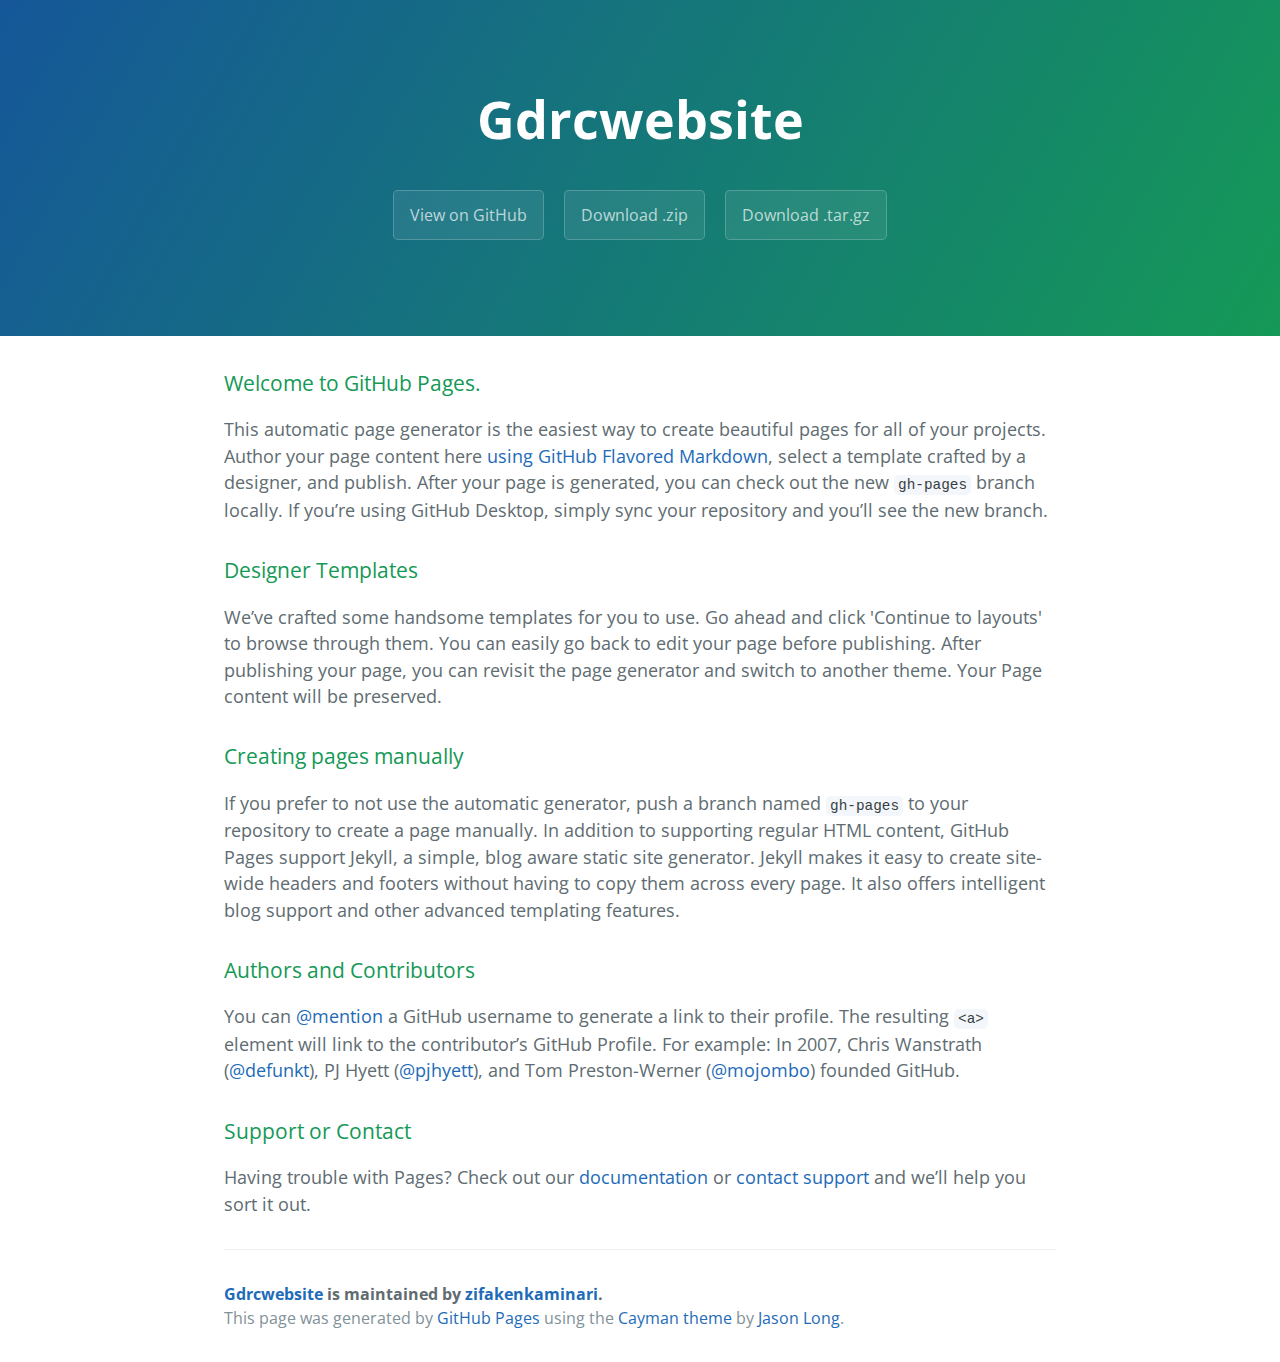
==== index.html @ 6f97b133 "Create gh-pages branch via GitHub" ====
<!DOCTYPE html>
<html lang="en-us">
  <head>
    <meta charset="UTF-8">
    <title>Gdrcwebsite by zifakenkaminari</title>
    <meta name="viewport" content="width=device-width, initial-scale=1">
    <link rel="stylesheet" type="text/css" href="stylesheets/normalize.css" media="screen">
    <link href='https://fonts.googleapis.com/css?family=Open+Sans:400,700' rel='stylesheet' type='text/css'>
    <link rel="stylesheet" type="text/css" href="stylesheets/stylesheet.css" media="screen">
    <link rel="stylesheet" type="text/css" href="stylesheets/github-light.css" media="screen">
  </head>
  <body>
    <section class="page-header">
      <h1 class="project-name">Gdrcwebsite</h1>
      <h2 class="project-tagline"></h2>
      <a href="https://github.com/zifakenkaminari/GDRCwebsite" class="btn">View on GitHub</a>
      <a href="https://github.com/zifakenkaminari/GDRCwebsite/zipball/master" class="btn">Download .zip</a>
      <a href="https://github.com/zifakenkaminari/GDRCwebsite/tarball/master" class="btn">Download .tar.gz</a>
    </section>

    <section class="main-content">
      <h3>
<a id="welcome-to-github-pages" class="anchor" href="#welcome-to-github-pages" aria-hidden="true"><span aria-hidden="true" class="octicon octicon-link"></span></a>Welcome to GitHub Pages.</h3>

<p>This automatic page generator is the easiest way to create beautiful pages for all of your projects. Author your page content here <a href="https://guides.github.com/features/mastering-markdown/">using GitHub Flavored Markdown</a>, select a template crafted by a designer, and publish. After your page is generated, you can check out the new <code>gh-pages</code> branch locally. If you’re using GitHub Desktop, simply sync your repository and you’ll see the new branch.</p>

<h3>
<a id="designer-templates" class="anchor" href="#designer-templates" aria-hidden="true"><span aria-hidden="true" class="octicon octicon-link"></span></a>Designer Templates</h3>

<p>We’ve crafted some handsome templates for you to use. Go ahead and click 'Continue to layouts' to browse through them. You can easily go back to edit your page before publishing. After publishing your page, you can revisit the page generator and switch to another theme. Your Page content will be preserved.</p>

<h3>
<a id="creating-pages-manually" class="anchor" href="#creating-pages-manually" aria-hidden="true"><span aria-hidden="true" class="octicon octicon-link"></span></a>Creating pages manually</h3>

<p>If you prefer to not use the automatic generator, push a branch named <code>gh-pages</code> to your repository to create a page manually. In addition to supporting regular HTML content, GitHub Pages support Jekyll, a simple, blog aware static site generator. Jekyll makes it easy to create site-wide headers and footers without having to copy them across every page. It also offers intelligent blog support and other advanced templating features.</p>

<h3>
<a id="authors-and-contributors" class="anchor" href="#authors-and-contributors" aria-hidden="true"><span aria-hidden="true" class="octicon octicon-link"></span></a>Authors and Contributors</h3>

<p>You can <a href="https://help.github.com/articles/basic-writing-and-formatting-syntax/#mentioning-users-and-teams" class="user-mention">@mention</a> a GitHub username to generate a link to their profile. The resulting <code>&lt;a&gt;</code> element will link to the contributor’s GitHub Profile. For example: In 2007, Chris Wanstrath (<a href="https://github.com/defunkt" class="user-mention">@defunkt</a>), PJ Hyett (<a href="https://github.com/pjhyett" class="user-mention">@pjhyett</a>), and Tom Preston-Werner (<a href="https://github.com/mojombo" class="user-mention">@mojombo</a>) founded GitHub.</p>

<h3>
<a id="support-or-contact" class="anchor" href="#support-or-contact" aria-hidden="true"><span aria-hidden="true" class="octicon octicon-link"></span></a>Support or Contact</h3>

<p>Having trouble with Pages? Check out our <a href="https://help.github.com/pages">documentation</a> or <a href="https://github.com/contact">contact support</a> and we’ll help you sort it out.</p>

      <footer class="site-footer">
        <span class="site-footer-owner"><a href="https://github.com/zifakenkaminari/GDRCwebsite">Gdrcwebsite</a> is maintained by <a href="https://github.com/zifakenkaminari">zifakenkaminari</a>.</span>

        <span class="site-footer-credits">This page was generated by <a href="https://pages.github.com">GitHub Pages</a> using the <a href="https://github.com/jasonlong/cayman-theme">Cayman theme</a> by <a href="https://twitter.com/jasonlong">Jason Long</a>.</span>
      </footer>

    </section>

  
  </body>
</html>
---- stylesheets/stylesheet.css ----
* {
  box-sizing: border-box; }

body {
  padding: 0;
  margin: 0;
  font-family: "Open Sans", "Helvetica Neue", Helvetica, Arial, sans-serif;
  font-size: 16px;
  line-height: 1.5;
  color: #606c71; }

a {
  color: #1e6bb8;
  text-decoration: none; }
  a:hover {
    text-decoration: underline; }

.btn {
  display: inline-block;
  margin-bottom: 1rem;
  color: rgba(255, 255, 255, 0.7);
  background-color: rgba(255, 255, 255, 0.08);
  border-color: rgba(255, 255, 255, 0.2);
  border-style: solid;
  border-width: 1px;
  border-radius: 0.3rem;
  transition: color 0.2s, background-color 0.2s, border-color 0.2s; }
  .btn + .btn {
    margin-left: 1rem; }

.btn:hover {
  color: rgba(255, 255, 255, 0.8);
  text-decoration: none;
  background-color: rgba(255, 255, 255, 0.2);
  border-color: rgba(255, 255, 255, 0.3); }

@media screen and (min-width: 64em) {
  .btn {
    padding: 0.75rem 1rem; } }

@media screen and (min-width: 42em) and (max-width: 64em) {
  .btn {
    padding: 0.6rem 0.9rem;
    font-size: 0.9rem; } }

@media screen and (max-width: 42em) {
  .btn {
    display: block;
    width: 100%;
    padding: 0.75rem;
    font-size: 0.9rem; }
    .btn + .btn {
      margin-top: 1rem;
      margin-left: 0; } }

.page-header {
  color: #fff;
  text-align: center;
  background-color: #159957;
  background-image: linear-gradient(120deg, #155799, #159957); }

@media screen and (min-width: 64em) {
  .page-header {
    padding: 5rem 6rem; } }

@media screen and (min-width: 42em) and (max-width: 64em) {
  .page-header {
    padding: 3rem 4rem; } }

@media screen and (max-width: 42em) {
  .page-header {
    padding: 2rem 1rem; } }

.project-name {
  margin-top: 0;
  margin-bottom: 0.1rem; }

@media screen and (min-width: 64em) {
  .project-name {
    font-size: 3.25rem; } }

@media screen and (min-width: 42em) and (max-width: 64em) {
  .project-name {
    font-size: 2.25rem; } }

@media screen and (max-width: 42em) {
  .project-name {
    font-size: 1.75rem; } }

.project-tagline {
  margin-bottom: 2rem;
  font-weight: normal;
  opacity: 0.7; }

@media screen and (min-width: 64em) {
  .project-tagline {
    font-size: 1.25rem; } }

@media screen and (min-width: 42em) and (max-width: 64em) {
  .project-tagline {
    font-size: 1.15rem; } }

@media screen and (max-width: 42em) {
  .project-tagline {
    font-size: 1rem; } }

.main-content :first-child {
  margin-top: 0; }
.main-content img {
  max-width: 100%; }
.main-content h1, .main-content h2, .main-content h3, .main-content h4, .main-content h5, .main-content h6 {
  margin-top: 2rem;
  margin-bottom: 1rem;
  font-weight: normal;
  color: #159957; }
.main-content p {
  margin-bottom: 1em; }
.main-content code {
  padding: 2px 4px;
  font-family: Consolas, "Liberation Mono", Menlo, Courier, monospace;
  font-size: 0.9rem;
  color: #383e41;
  background-color: #f3f6fa;
  border-radius: 0.3rem; }
.main-content pre {
  padding: 0.8rem;
  margin-top: 0;
  margin-bottom: 1rem;
  font: 1rem Consolas, "Liberation Mono", Menlo, Courier, monospace;
  color: #567482;
  word-wrap: normal;
  background-color: #f3f6fa;
  border: solid 1px #dce6f0;
  border-radius: 0.3rem; }
  .main-content pre > code {
    padding: 0;
    margin: 0;
    font-size: 0.9rem;
    color: #567482;
    word-break: normal;
    white-space: pre;
    background: transparent;
    border: 0; }
.main-content .highlight {
  margin-bottom: 1rem; }
  .main-content .highlight pre {
    margin-bottom: 0;
    word-break: normal; }
.main-content .highlight pre, .main-content pre {
  padding: 0.8rem;
  overflow: auto;
  font-size: 0.9rem;
  line-height: 1.45;
  border-radius: 0.3rem; }
.main-content pre code, .main-content pre tt {
  display: inline;
  max-width: initial;
  padding: 0;
  margin: 0;
  overflow: initial;
  line-height: inherit;
  word-wrap: normal;
  background-color: transparent;
  border: 0; }
  .main-content pre code:before, .main-content pre code:after, .main-content pre tt:before, .main-content pre tt:after {
    content: normal; }
.main-content ul, .main-content ol {
  margin-top: 0; }
.main-content blockquote {
  padding: 0 1rem;
  margin-left: 0;
  color: #819198;
  border-left: 0.3rem solid #dce6f0; }
  .main-content blockquote > :first-child {
    margin-top: 0; }
  .main-content blockquote > :last-child {
    margin-bottom: 0; }
.main-content table {
  display: block;
  width: 100%;
  overflow: auto;
  word-break: normal;
  word-break: keep-all; }
  .main-content table th {
    font-weight: bold; }
  .main-content table th, .main-content table td {
    padding: 0.5rem 1rem;
    border: 1px solid #e9ebec; }
.main-content dl {
  padding: 0; }
  .main-content dl dt {
    padding: 0;
    margin-top: 1rem;
    font-size: 1rem;
    font-weight: bold; }
  .main-content dl dd {
    padding: 0;
    margin-bottom: 1rem; }
.main-content hr {
  height: 2px;
  padding: 0;
  margin: 1rem 0;
  background-color: #eff0f1;
  border: 0; }

@media screen and (min-width: 64em) {
  .main-content {
    max-width: 64rem;
    padding: 2rem 6rem;
    margin: 0 auto;
    font-size: 1.1rem; } }

@media screen and (min-width: 42em) and (max-width: 64em) {
  .main-content {
    padding: 2rem 4rem;
    font-size: 1.1rem; } }

@media screen and (max-width: 42em) {
  .main-content {
    padding: 2rem 1rem;
    font-size: 1rem; } }

.site-footer {
  padding-top: 2rem;
  margin-top: 2rem;
  border-top: solid 1px #eff0f1; }

.site-footer-owner {
  display: block;
  font-weight: bold; }

.site-footer-credits {
  color: #819198; }

@media screen and (min-width: 64em) {
  .site-footer {
    font-size: 1rem; } }

@media screen and (min-width: 42em) and (max-width: 64em) {
  .site-footer {
    font-size: 1rem; } }

@media screen and (max-width: 42em) {
  .site-footer {
    font-size: 0.9rem; } }
---- stylesheets/github-light.css ----
/*
The MIT License (MIT)

Copyright (c) 2015 GitHub, Inc.

Permission is hereby granted, free of charge, to any person obtaining a copy
of this software and associated documentation files (the "Software"), to deal
in the Software without restriction, including without limitation the rights
to use, copy, modify, merge, publish, distribute, sublicense, and/or sell
copies of the Software, and to permit persons to whom the Software is
furnished to do so, subject to the following conditions:

The above copyright notice and this permission notice shall be included in all
copies or substantial portions of the Software.

THE SOFTWARE IS PROVIDED "AS IS", WITHOUT WARRANTY OF ANY KIND, EXPRESS OR
IMPLIED, INCLUDING BUT NOT LIMITED TO THE WARRANTIES OF MERCHANTABILITY,
FITNESS FOR A PARTICULAR PURPOSE AND NONINFRINGEMENT. IN NO EVENT SHALL THE
AUTHORS OR COPYRIGHT HOLDERS BE LIABLE FOR ANY CLAIM, DAMAGES OR OTHER
LIABILITY, WHETHER IN AN ACTION OF CONTRACT, TORT OR OTHERWISE, ARISING FROM,
OUT OF OR IN CONNECTION WITH THE SOFTWARE OR THE USE OR OTHER DEALINGS IN THE
SOFTWARE.

*/

.pl-c /* comment */ {
  color: #969896;
}

.pl-c1      /* constant, markup.raw, meta.diff.header, meta.module-reference, meta.property-name, support, support.constant, support.variable, variable.other.constant */,
.pl-s .pl-v /* string variable */ {
  color: #0086b3;
}

.pl-e  /* entity */,
.pl-en /* entity.name */ {
  color: #795da3;
}

.pl-s .pl-s1 /* string source */,
.pl-smi      /* storage.modifier.import, storage.modifier.package, storage.type.java, variable.other, variable.parameter.function */ {
  color: #333;
}

.pl-ent /* entity.name.tag */ {
  color: #63a35c;
}

.pl-k /* keyword, storage, storage.type */ {
  color: #a71d5d;
}

.pl-pds              /* punctuation.definition.string, string.regexp.character-class */,
.pl-s                /* string */,
.pl-s .pl-pse .pl-s1 /* string punctuation.section.embedded source */,
.pl-sr               /* string.regexp */,
.pl-sr .pl-cce       /* string.regexp constant.character.escape */,
.pl-sr .pl-sra       /* string.regexp string.regexp.arbitrary-repitition */,
.pl-sr .pl-sre       /* string.regexp source.ruby.embedded */ {
  color: #183691;
}

.pl-v /* variable */ {
  color: #ed6a43;
}

.pl-id /* invalid.deprecated */ {
  color: #b52a1d;
}

.pl-ii /* invalid.illegal */ {
  background-color: #b52a1d;
  color: #f8f8f8;
}

.pl-sr .pl-cce /* string.regexp constant.character.escape */ {
  color: #63a35c;
  font-weight: bold;
}

.pl-ml /* markup.list */ {
  color: #693a17;
}

.pl-mh        /* markup.heading */,
.pl-mh .pl-en /* markup.heading entity.name */,
.pl-ms        /* meta.separator */ {
  color: #1d3e81;
  font-weight: bold;
}

.pl-mq /* markup.quote */ {
  color: #008080;
}

.pl-mi /* markup.italic */ {
  color: #333;
  font-style: italic;
}

.pl-mb /* markup.bold */ {
  color: #333;
  font-weight: bold;
}

.pl-md /* markup.deleted, meta.diff.header.from-file */ {
  background-color: #ffecec;
  color: #bd2c00;
}

.pl-mi1 /* markup.inserted, meta.diff.header.to-file */ {
  background-color: #eaffea;
  color: #55a532;
}

.pl-mdr /* meta.diff.range */ {
  color: #795da3;
  font-weight: bold;
}

.pl-mo /* meta.output */ {
  color: #1d3e81;
}
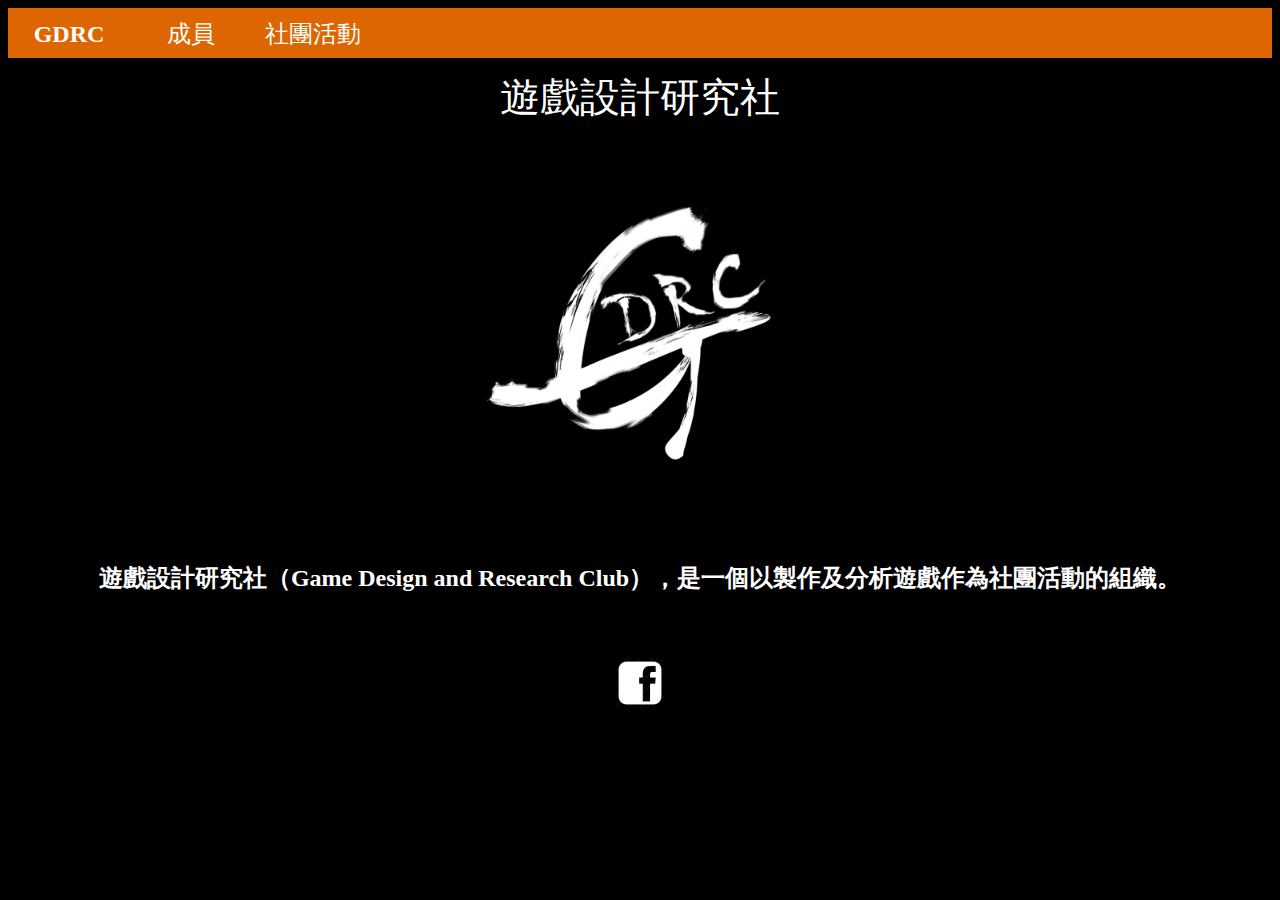
==== commit 0135746e: "initialize" ====
--- a/index.html
+++ b/index.html
@@ -1,57 +1,42 @@
-<!DOCTYPE html>
-<html lang="en-us">
-  <head>
-    <meta charset="UTF-8">
-    <title>Gdrcwebsite by zifakenkaminari</title>
-    <meta name="viewport" content="width=device-width, initial-scale=1">
-    <link rel="stylesheet" type="text/css" href="stylesheets/normalize.css" media="screen">
-    <link href='https://fonts.googleapis.com/css?family=Open+Sans:400,700' rel='stylesheet' type='text/css'>
-    <link rel="stylesheet" type="text/css" href="stylesheets/stylesheet.css" media="screen">
-    <link rel="stylesheet" type="text/css" href="stylesheets/github-light.css" media="screen">
-  </head>
-  <body>
-    <section class="page-header">
-      <h1 class="project-name">Gdrcwebsite</h1>
-      <h2 class="project-tagline"></h2>
-      <a href="https://github.com/zifakenkaminari/GDRCwebsite" class="btn">View on GitHub</a>
-      <a href="https://github.com/zifakenkaminari/GDRCwebsite/zipball/master" class="btn">Download .zip</a>
-      <a href="https://github.com/zifakenkaminari/GDRCwebsite/tarball/master" class="btn">Download .tar.gz</a>
-    </section>
-
-    <section class="main-content">
-      <h3>
-<a id="welcome-to-github-pages" class="anchor" href="#welcome-to-github-pages" aria-hidden="true"><span aria-hidden="true" class="octicon octicon-link"></span></a>Welcome to GitHub Pages.</h3>
-
-<p>This automatic page generator is the easiest way to create beautiful pages for all of your projects. Author your page content here <a href="https://guides.github.com/features/mastering-markdown/">using GitHub Flavored Markdown</a>, select a template crafted by a designer, and publish. After your page is generated, you can check out the new <code>gh-pages</code> branch locally. If you’re using GitHub Desktop, simply sync your repository and you’ll see the new branch.</p>
-
-<h3>
-<a id="designer-templates" class="anchor" href="#designer-templates" aria-hidden="true"><span aria-hidden="true" class="octicon octicon-link"></span></a>Designer Templates</h3>
-
-<p>We’ve crafted some handsome templates for you to use. Go ahead and click 'Continue to layouts' to browse through them. You can easily go back to edit your page before publishing. After publishing your page, you can revisit the page generator and switch to another theme. Your Page content will be preserved.</p>
-
-<h3>
-<a id="creating-pages-manually" class="anchor" href="#creating-pages-manually" aria-hidden="true"><span aria-hidden="true" class="octicon octicon-link"></span></a>Creating pages manually</h3>
-
-<p>If you prefer to not use the automatic generator, push a branch named <code>gh-pages</code> to your repository to create a page manually. In addition to supporting regular HTML content, GitHub Pages support Jekyll, a simple, blog aware static site generator. Jekyll makes it easy to create site-wide headers and footers without having to copy them across every page. It also offers intelligent blog support and other advanced templating features.</p>
-
-<h3>
-<a id="authors-and-contributors" class="anchor" href="#authors-and-contributors" aria-hidden="true"><span aria-hidden="true" class="octicon octicon-link"></span></a>Authors and Contributors</h3>
-
-<p>You can <a href="https://help.github.com/articles/basic-writing-and-formatting-syntax/#mentioning-users-and-teams" class="user-mention">@mention</a> a GitHub username to generate a link to their profile. The resulting <code>&lt;a&gt;</code> element will link to the contributor’s GitHub Profile. For example: In 2007, Chris Wanstrath (<a href="https://github.com/defunkt" class="user-mention">@defunkt</a>), PJ Hyett (<a href="https://github.com/pjhyett" class="user-mention">@pjhyett</a>), and Tom Preston-Werner (<a href="https://github.com/mojombo" class="user-mention">@mojombo</a>) founded GitHub.</p>
-
-<h3>
-<a id="support-or-contact" class="anchor" href="#support-or-contact" aria-hidden="true"><span aria-hidden="true" class="octicon octicon-link"></span></a>Support or Contact</h3>
-
-<p>Having trouble with Pages? Check out our <a href="https://help.github.com/pages">documentation</a> or <a href="https://github.com/contact">contact support</a> and we’ll help you sort it out.</p>
-
-      <footer class="site-footer">
-        <span class="site-footer-owner"><a href="https://github.com/zifakenkaminari/GDRCwebsite">Gdrcwebsite</a> is maintained by <a href="https://github.com/zifakenkaminari">zifakenkaminari</a>.</span>
-
-        <span class="site-footer-credits">This page was generated by <a href="https://pages.github.com">GitHub Pages</a> using the <a href="https://github.com/jasonlong/cayman-theme">Cayman theme</a> by <a href="https://twitter.com/jasonlong">Jason Long</a>.</span>
-      </footer>
-
-    </section>
-
-  
-  </body>
-</html>
+<!DOCTYPE html>
+
+<html lang="en">
+
+<head>
+    <meta charset="UTF-8">
+    <title>遊戲設計研究社</title>
+    <link rel="stylesheet" href="style.css">
+</head>
+
+<body>
+    <div class="midpart">
+        <div class="midnav">
+            <table border="0">
+                <tr>
+                    <td><b><a href="index.html">GDRC</a></b></td>
+                    <td><a href="member.html">成員</a></td>
+                    <td><a href="activity.html">社團活動</a></td>
+                    <!--
+<td><a href="">社務</a></td>
+<td><a href="">作品</a></td>
+<td><a href="">加入</a></td>
+<td><a href="">聯絡我們</a></td>
+-->
+                </tr>
+            </table>
+        </div>
+    </div>
+    <div class="toppart">
+        <div class="title">遊戲設計研究社</div>
+        <img src="GDRC_white.png" height="400px">
+        <h2>
+            遊戲設計研究社（Game Design and Research Club），是一個以製作及分析遊戲作為社團活動的組織。
+        </h2>
+    </div>
+    <footer>
+        <a href="https://www.facebook.com/ntugdrc/?ref=ts&fref=ts"> <img src="facebook.png" height="50px"></a>
+
+    </footer>
+</body>
+
+</html>
--- a/style.css
+++ b/style.css
@@ -0,0 +1,103 @@
+* {
+    background-color: black;
+    color: white;
+    font-family: Microsoft JhengHei, Heiti TC;
+}
+
+.title {
+    text-align: center;
+    font-size: 40px;
+    line-height: 80px;
+}
+
+.toppart {
+    height: 600px;
+    text-align: center;
+}
+
+.toppart indro {
+    font-size: 80px;
+}
+
+.midpart {
+    height: 50px;
+    background-color: #d60;
+}
+
+.midnav {
+    background-color: #d60;
+    font-size: 24px;
+    line-height: 50px;
+    width: auto;
+    margin: 0 auto;
+}
+
+.bottompart {
+    height: 100px;
+    width: 100%;
+    background-color: #fff;
+}
+
+.midpart a {
+    text-decoration: none;
+    background-color: #d60;
+}
+
+.midpart table {
+    border-collapse: collapse;
+}
+
+.midpart td {
+    width: 120px;
+    background-color: #d60;
+    text-align: center;
+}
+
+.membertable table {
+    margin: 0 auto;
+    border: 2px solid#fff;
+}
+
+.membertable th {
+    width: 100px;
+    border: 1px solid#fff;
+}
+
+.membertable tr {
+    width: 100px;
+}
+
+.membertable {
+    text-align: center;
+    margin: 0 auto;
+    font-size: 20px;
+}
+
+.timetable table {
+    margin: 0 auto;
+    border: 2px solid#fff;
+}
+
+.timetable th {
+    width: 100px;
+    border: 1px solid#fff;
+}
+
+table .theme {
+    width: 300px;
+}
+
+.timetable tr {
+    width: 100px;
+}
+
+.timetable {
+    text-align: center;
+    margin: 0 auto;
+    font-size: 20px;
+}
+
+footer {
+    text-align: center;
+    margin: 0 auto;
+}
